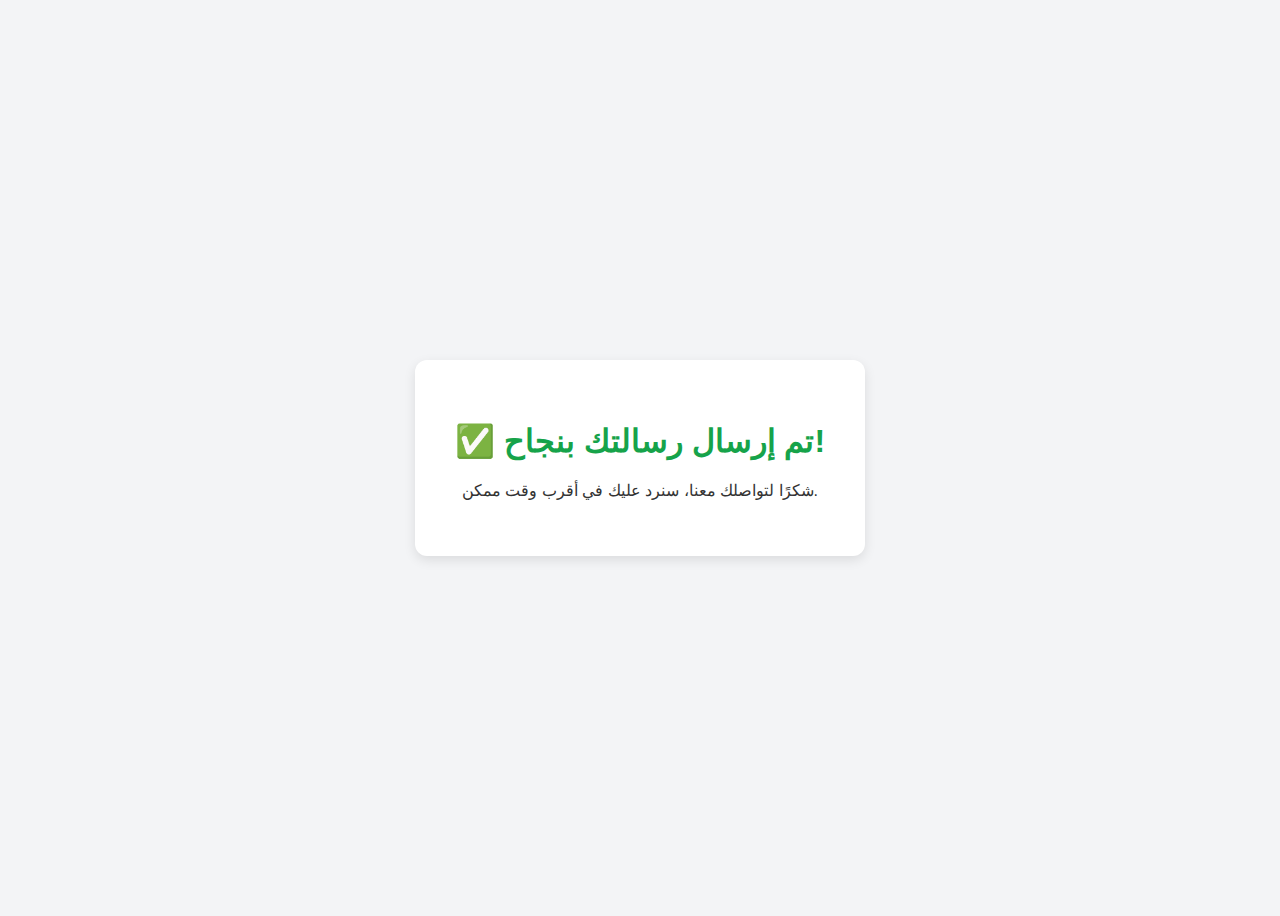
==== thanks.html @ dabcc80d "Add files via upload" ====
<!DOCTYPE html>
<html lang="en">
<head>
  <meta charset="UTF-8">
  <title>Thank You</title>
  <style>
    body {
      background-color: #f3f4f6;
      display: flex;
      justify-content: center;
      align-items: center;
      height: 100vh;
      font-family: sans-serif;
      color: #333;
    }
    .message-box {
      text-align: center;
      background-color: white;
      padding: 40px;
      border-radius: 12px;
      box-shadow: 0 4px 12px rgba(0,0,0,0.1);
    }
    .message-box h1 {
      color: #16a34a;
    }
  </style>
</head>
<body>
  <div class="message-box">
    <h1>✅ تم إرسال رسالتك بنجاح!</h1>
    <p>شكرًا لتواصلك معنا، سنرد عليك في أقرب وقت ممكن.</p>
  </div>
</body>
</html>
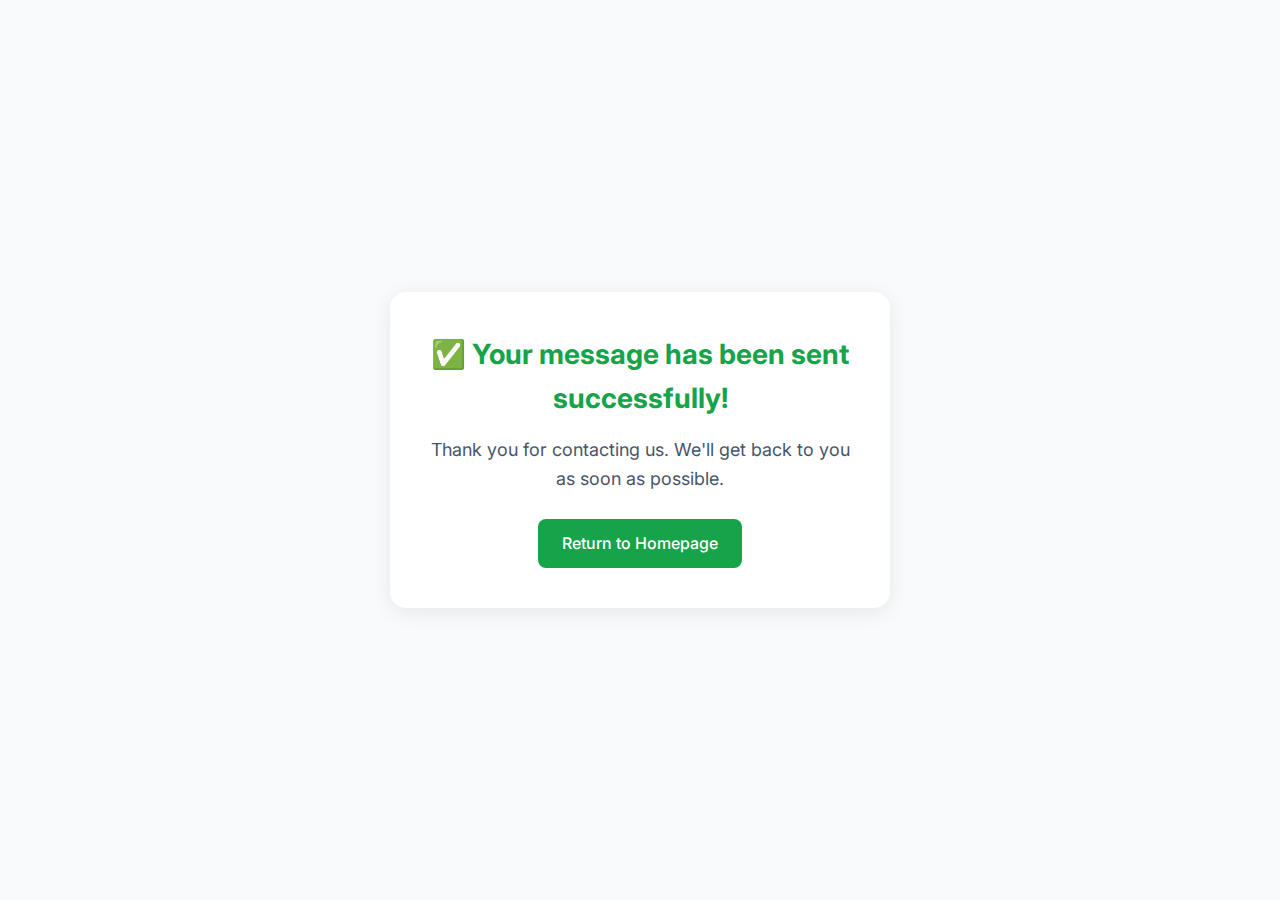
==== commit 7c6e31d0: "Update thanks.html" ====
--- a/thanks.html
+++ b/thanks.html
@@ -2,33 +2,94 @@
 <html lang="en">
 <head>
   <meta charset="UTF-8">
-  <title>Thank You</title>
+  <meta name="viewport" content="width=device-width, initial-scale=1.0">
+  <title>Success! Thank You</title>
+  <link rel="icon" href="data:image/svg+xml,<svg xmlns='http://www.w3.org/2000/svg' viewBox='0 0 24 24' fill='%2316a34a'><path d='M9 16.17L4.83 12l-1.42 1.41L9 19 21 7l-1.41-1.41L9 16.17z'/></svg>">
+  <link rel="preconnect" href="https://fonts.googleapis.com">
+  <link rel="preconnect" href="https://fonts.gstatic.com" crossorigin>
+  <link href="https://fonts.googleapis.com/css2?family=Inter:wght@400;500;600&display=swap" rel="stylesheet">
   <style>
+    :root {
+      --primary-color: #16a34a;
+      --secondary-color: #d90429;
+      --bg-color: #f8fafc;
+      --text-color: #697477;
+      --shadow: 0 4px 20px rgba(0, 0, 0, 0.08);
+    }
+    * {
+      margin: 0;
+      padding: 0;
+      box-sizing: border-box;
+    }
     body {
-      background-color: #f3f4f6;
+      background-color: var(--bg-color);
       display: flex;
       justify-content: center;
       align-items: center;
-      height: 100vh;
-      font-family: sans-serif;
-      color: #333;
+      min-height: 100vh;
+      font-family: 'Inter', sans-serif;
+      color: var(--text-color);
+      line-height: 1.6;
+      padding: 20px;
     }
     .message-box {
       text-align: center;
       background-color: white;
-      padding: 40px;
-      border-radius: 12px;
-      box-shadow: 0 4px 12px rgba(0,0,0,0.1);
+      padding: 40px 30px;
+      border-radius: 16px;
+      box-shadow: var(--shadow);
+      max-width: 500px;
+      width: 100%;
+      animation: fadeIn 0.6s ease-in-out;
     }
     .message-box h1 {
-      color: #16a34a;
+      color: var(--primary-color);
+      font-size: 28px;
+      margin-bottom: 15px;
+    }
+    .message-box p {
+      font-size: 18px;
+      margin-bottom: 25px;
+      color: #475569;
+    }
+    .btn {
+      display: inline-block;
+      background-color: var(--primary-color);
+      color: white;
+      padding: 12px 24px;
+      border-radius: 8px;
+      text-decoration: none;
+      font-weight: 500;
+      transition: all 0.3s ease;
+      border: none;
+      cursor: pointer;
+    }
+    .btn:hover {
+      background-color: var(--secondary-color);
+      transform: translateY(-2px);
+    }
+    @keyframes fadeIn {
+      from { opacity: 0; transform: translateY(20px); }
+      to { opacity: 1; transform: translateY(0); }
+    }
+    @media (max-width: 480px) {
+      .message-box {
+        padding: 30px 20px;
+      }
+      .message-box h1 {
+        font-size: 24px;
+      }
+      .message-box p {
+        font-size: 16px;
+      }
     }
   </style>
 </head>
 <body>
   <div class="message-box">
-    <h1>✅ تم إرسال رسالتك بنجاح!</h1>
-    <p>شكرًا لتواصلك معنا، سنرد عليك في أقرب وقت ممكن.</p>
+    <h1>✅ Your message has been sent successfully!</h1>
+    <p>Thank you for contacting us. We'll get back to you as soon as possible.</p>
+    <a href="/" class="btn">Return to Homepage</a>
   </div>
 </body>
 </html>
